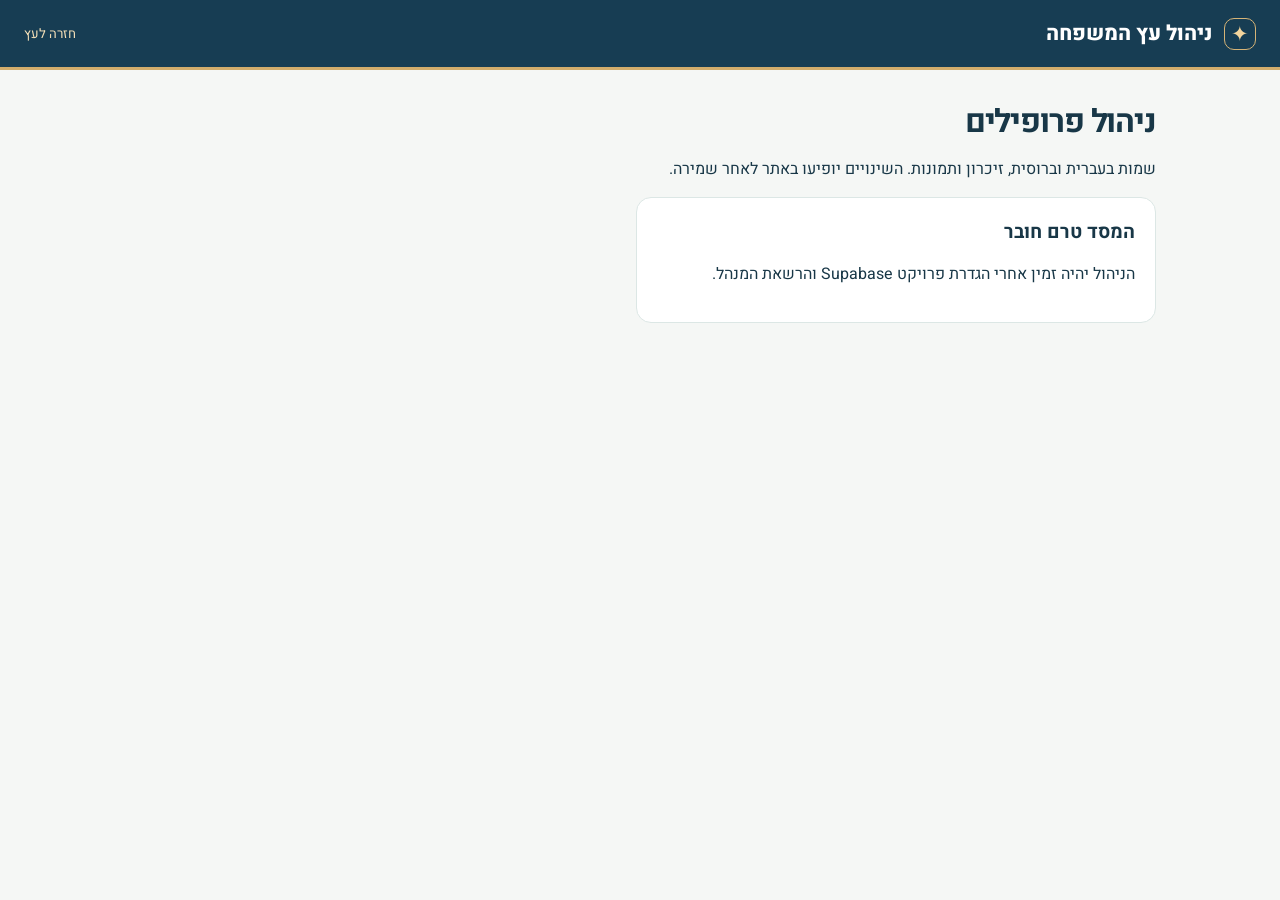
==== public/admin.html @ 7f279bfe "Add Hebrew and Russian family views, compact diagram zoom, and admin groundwork" ====
<!doctype html><html lang="he" dir="rtl"><head><meta charset="utf-8"><meta name="viewport" content="width=device-width, initial-scale=1"><title>ניהול עץ המשפחה</title><link rel="stylesheet" href="./style.css"><link rel="stylesheet" href="./admin.css"><script defer src="./config.js"></script><script defer src="./admin.js"></script></head><body><header class="topbar"><div class="brand"><span class="brand-mark">✦</span>ניהול עץ המשפחה</div><a class="admin-link" href="./">חזרה לעץ</a></header><main class="admin-main"><h1>ניהול פרופילים</h1><p>שמות בעברית וברוסית, זיכרון ותמונות. השינויים יופיעו באתר לאחר שמירה.</p><div id="status" role="status" aria-live="polite"></div><section id="setup" class="admin-box" hidden><h2>המסד טרם חובר</h2><p>הניהול יהיה זמין אחרי הגדרת פרויקט Supabase והרשאת המנהל.</p></section><form id="login" class="admin-box" hidden><h2>כניסת מנהל</h2><label>דוא״ל<input name="email" type="email" autocomplete="email" required></label><label>סיסמה<input name="password" type="password" autocomplete="current-password" required></label><button type="submit">כניסה</button></form><section id="editor" hidden><div class="admin-toolbar"><input id="filter" type="search" placeholder="חיפוש שם בעברית או ברוסית"><button id="new-person" type="button">+ אדם חדש</button><button id="logout" type="button" class="secondary">יציאה</button></div><div class="admin-layout"><div id="person-list" class="admin-list"></div><form id="person-form" class="admin-box" hidden><h2 id="editor-title">עריכת פרופיל</h2><input name="id" type="hidden"><label>שם בעברית<input name="name_he" required></label><label>Имя по-русски<input name="name_ru" required></label><label class="check"><input name="deceased" type="checkbox"> לזכרו/ה</label><label>הערות פנימיות<textarea name="notes" rows="3"></textarea></label><label>תמונה (JPG, PNG או WebP, עד 5 MB)<input id="photo-input" type="file" accept="image/jpeg,image/png,image/webp"></label><img id="photo-preview" class="photo-preview" alt="תמונת פרופיל" hidden><div class="admin-actions"><button type="submit">שמירת פרופיל</button><button id="remove-photo" type="button" class="secondary">הסרת תמונה</button></div><p class="admin-note">קשרים משפחתיים נשמרים בנפרד. פרופיל חדש יופיע בחיפוש עד שיוגדרו לו קשרים.</p></form></div></section></main></body></html>
---- public/style.css ----
@import url('https://fonts.googleapis.com/css2?family=Heebo:wght@400;500;600;700;800&display=swap');
:root{font-family:Heebo,Arial,sans-serif;color:#183747;background:#f5f7f5;font-synthesis:none}
*{box-sizing:border-box}body{margin:0}button,input{font:inherit}button{cursor:pointer}
.topbar{height:70px;background:#173d53;color:white;display:flex;align-items:center;justify-content:space-between;padding:0 max(24px,calc((100vw - 1250px)/2));border-bottom:3px solid #d2ad6c}
.brand{display:flex;align-items:center;gap:12px;font-weight:800;font-size:1.3rem}.brand-mark{display:grid;place-items:center;width:32px;height:32px;border:1px solid #d6b477;border-radius:10px;color:#f4d59d}.header-label{color:#d5e0e2;font-size:.92rem}
main{max-width:1250px;margin:auto;padding:34px 24px 40px}.intro{display:flex;justify-content:space-between;align-items:center;gap:25px;margin-bottom:26px}.eyebrow{font-weight:700;color:#a67533;margin:0 0 6px;font-size:.86rem;letter-spacing:.03em}h1{font-size:clamp(2rem,4vw,3.3rem);line-height:1.15;margin:0 0 8px;letter-spacing:-.035em}.intro-copy{margin:0;color:#58717c;font-size:1rem}.counter{min-width:160px;padding:18px 25px;border-right:3px solid #d1a75f;background:#e9f0ef;border-radius:15px;display:flex;flex-direction:column}.counter strong{font-size:1.7rem;line-height:1}.counter span{color:#5a727d;font-size:.86rem;margin-top:5px}
.workspace{background:white;border:1px solid #dfe7e7;border-radius:22px;box-shadow:0 14px 42px rgba(20,57,67,.055);overflow:hidden}.toolbar{padding:23px 26px 18px;display:flex;align-items:flex-end;justify-content:space-between;gap:18px}.search-area{width:min(100%,460px)}.search-label{font-size:.9rem;font-weight:700;display:block;margin-bottom:8px}.search-wrap{position:relative}.search-icon{position:absolute;right:14px;top:2px;font-size:2rem;color:#869ca1;pointer-events:none;line-height:1.25}input[type=search]{width:100%;border:1px solid #cbd9d9;border-radius:12px;padding:11px 44px 11px 12px;background:#fbfdfc;color:#1b3947;outline:none}input[type=search]:focus{border-color:#1c6472;box-shadow:0 0 0 3px #d7ebeb}input::placeholder{color:#779097}.reset-button{border:1px solid #cbd9d9;background:white;color:#22495a;padding:11px 16px;border-radius:11px;font-weight:700}.reset-button:hover,.person:hover{border-color:#b69257;background:#fffcf5}.results{position:absolute;z-index:5;top:calc(100% + 6px);right:0;left:0;max-height:300px;overflow:auto;background:white;border:1px solid #cfdbd9;border-radius:12px;box-shadow:0 14px 30px #1b3b4833}.result{display:block;text-align:right;width:100%;border:0;border-bottom:1px solid #eef1ef;background:white;padding:10px 14px;color:#1b3947}.result:hover,.result:focus{background:#e8f2f2}.empty-result{padding:14px;color:#6f8289}
.focus-bar{display:flex;gap:12px;align-items:center;background:#edf4f3;padding:14px 26px;border-top:1px solid #e5ecea;border-bottom:1px solid #e5ecea;min-height:60px}.focus-label{font-size:.85rem;color:#5a7079}.focus-bar strong{font-size:1.12rem}.focus-bar #focus-info{color:#70838a;font-size:.82rem}.hint{padding:15px 26px 0;margin:0;color:#617b84;font-size:.87rem}.tree-scroll{overflow:auto;max-height:610px;min-height:370px;padding:22px 16px 35px;scrollbar-color:#b1c3c5 transparent;scrollbar-width:thin;outline-offset:-4px}.tree{min-width:100%;width:max-content;position:relative;display:flex;flex-direction:column;align-items:center;gap:24px;padding:5px 20px 20px}.generation{position:relative;z-index:1;display:flex;flex-direction:column;align-items:center;gap:8px;min-width:100%}.generation-label{font-size:.72rem;letter-spacing:.07em;color:#8b9c9b;font-weight:700;text-transform:uppercase}.generation-people{display:flex;justify-content:center;gap:12px;align-items:stretch;min-height:74px}.person{position:relative;min-width:155px;max-width:195px;min-height:66px;text-align:right;background:#fff;border:1px solid #cbdad9;border-radius:12px;padding:10px 12px;color:#1d4150;box-shadow:0 3px 10px #2748560b;transition:border-color .15s,background .15s,transform .15s}.person:hover{transform:translateY(-2px)}.person strong{display:block;font-size:.88rem;line-height:1.35}.person small{display:block;color:#778a8c;font-size:.72rem;margin-top:3px}.person.focus{border:2px solid #c49a54;background:#fff8eb;box-shadow:0 7px 20px #b8945530}.person.partner{background:#f0f6f5}.person:focus-visible,.reset-button:focus-visible{outline:3px solid #1e7387;outline-offset:2px}.generation.empty{display:none}.tree-lines{position:absolute;inset:0;pointer-events:none;z-index:0;overflow:visible}.tree-lines path{stroke:#afc6c5;stroke-width:1.5;fill:none}.footer-note{margin:20px 4px;color:#758b90;font-size:.83rem}
[hidden]{display:none!important}.view-switch{display:flex;gap:7px;padding:0 26px 18px;overflow-x:auto;scrollbar-width:none}.view-switch::-webkit-scrollbar{display:none}.view-tab{white-space:nowrap;flex:1;padding:10px 15px;border:1px solid #d8e4e3;background:#f7faf9;color:#56717b;border-radius:11px;font-weight:700;font-size:.88rem}.view-tab[aria-selected="true"]{background:#173d53;border-color:#173d53;color:#fff}.view-tab:focus-visible,.relative-card:focus-visible,.branch-trigger:focus-visible,.back-person:focus-visible{outline:3px solid #b48443;outline-offset:2px}.view-panel{padding:24px 26px 30px}.view-panel#panel-tree{padding:0}.person-navigation:empty{display:none}.person-navigation{margin-bottom:15px}.back-person{border:0;background:transparent;color:#28687a;font-weight:700;padding:7px 0}.person-hero,.branches-intro{padding:23px 25px;background:linear-gradient(115deg,#e8f2f0,#f6f9f6);border:1px solid #d8e8e4;border-radius:17px;margin-bottom:23px}.hero-kicker{font-size:.85rem;color:#627d80;font-weight:700}.person-hero h2,.branches-intro h2{font-size:clamp(1.55rem,3vw,2.1rem);line-height:1.2;margin:5px 0 0;direction:auto}.memory-label{display:inline-block;color:#697c82;margin-top:6px;font-size:.8rem}.branches-intro p{margin:9px 0 0;color:#60767c;font-size:.9rem}.relations-grid{display:grid;grid-template-columns:repeat(2,minmax(0,1fr));gap:22px 30px}.relation-heading{display:flex;gap:8px;align-items:center;margin-bottom:9px}.relation-heading h3{font-size:1rem;margin:0}.relation-count,.folder-count{display:grid;place-items:center;min-width:24px;height:24px;padding:0 6px;border-radius:99px;background:#e9f1ef;color:#4f6f78;font-size:.77rem;font-weight:700}.relative-list{display:grid;grid-template-columns:repeat(auto-fit,minmax(190px,1fr));gap:9px}.relative-card{position:relative;display:flex;flex-direction:column;align-items:flex-start;text-align:right;border:1px solid #d9e5e3;background:#fff;border-radius:12px;color:#1f4050;padding:13px 15px 13px 33px;min-height:68px;width:100%}.relative-card:hover{border-color:#bc9c66;background:#fffcf6}.relative-card strong{font-size:.97rem;line-height:1.3;direction:auto}.relative-meta{font-size:.76rem;color:#71868a;margin-top:3px}.relative-arrow{position:absolute;left:14px;top:50%;transform:translateY(-50%);color:#a77d40;font-size:1.1rem}.branch-folder{border:1px solid #dce7e5;border-radius:15px;margin-bottom:10px;overflow:hidden}.branch-trigger{width:100%;display:flex;gap:13px;align-items:center;text-align:right;padding:17px 19px;border:0;background:#fff;color:#1f4050}.branch-trigger:hover,.branch-trigger[aria-expanded="true"]{background:#f4f9f7}.folder-symbol{display:grid;place-items:center;width:38px;height:38px;flex:none;border-radius:11px;background:#e5efec;color:#2b6871;font-size:1.7rem;line-height:1}.branch-wording{display:flex;flex-direction:column;gap:3px;min-width:0;flex:1}.branch-wording strong{font-size:.98rem;direction:auto}.branch-wording small{color:#6c8388;font-size:.8rem}.folder-chevron{color:#6b8587;font-size:1.2rem}.branch-contents{padding:10px 18px 17px;background:#f8fbfa;border-top:1px solid #e3ecea;display:grid;grid-template-columns:repeat(auto-fit,minmax(190px,1fr));gap:8px}.no-relations{color:#617b84;margin:0;padding:15px 0}
@media(max-width:650px){.topbar{height:61px;padding:0 17px}.brand{font-size:1.08rem}.header-label{font-size:.8rem}main{padding:24px 12px}.intro{align-items:flex-start;margin:0 8px 22px}.intro-copy{font-size:.91rem;max-width:255px}.counter{min-width:95px;padding:11px 10px}.counter strong{font-size:1.35rem}.counter span{font-size:.68rem}.toolbar{padding:18px 16px;align-items:stretch;flex-direction:column;gap:12px}.search-area{width:100%}.reset-button{align-self:flex-start;padding:8px 13px;font-size:.83rem}.focus-bar{padding:12px 16px;flex-wrap:wrap;gap:5px 10px}.hint{padding:12px 16px 0}.tree-scroll{max-height:62vh;min-height:390px;padding:18px 4px 30px}.tree{gap:22px}.person{min-width:135px;max-width:160px;min-height:62px;padding:9px 10px}.generation-people{gap:8px}}
@media(max-width:650px){.view-switch{padding:0 12px 14px;gap:5px}.view-tab{flex:1;min-height:44px;padding:8px 4px;font-size:.875rem;white-space:normal;line-height:1.2}.view-panel{padding:16px 14px 25px}.person-hero,.branches-intro{padding:18px 19px;margin-bottom:18px}.relations-grid{grid-template-columns:1fr;gap:20px}.relative-list,.branch-contents{grid-template-columns:1fr}.relative-card{min-height:62px}.branch-trigger{padding:14px 12px;gap:10px}.branch-wording strong{font-size:.9rem}.branch-wording small{font-size:.74rem}.folder-symbol{width:33px;height:33px}}
/* Compact family cards, local diagram zoom and bilingual controls */
.header-actions{display:flex;align-items:center;gap:14px}.language-switch{display:flex;gap:3px;background:#ffffff21;border-radius:10px;padding:3px}.language-switch button{border:0;border-radius:8px;background:transparent;color:#e8f0f1;padding:6px 9px;font-size:.82rem}.language-switch button[aria-pressed="true"]{background:#fff;color:#173d53;font-weight:700}.admin-link{color:#f3dfb8;text-decoration:none;font-size:.82rem}.diagram-toolbar{display:flex;align-items:center;justify-content:space-between;gap:10px;padding:9px 16px}.diagram-toolbar .hint{padding:0}.zoom-controls{display:flex;align-items:center;gap:4px;flex:none}.zoom-controls button{border:1px solid #d4e1e0;background:white;border-radius:8px;color:#1e5060;min-width:32px;height:31px;font-weight:700}.zoom-controls output{font-size:.76rem;min-width:40px;text-align:center;color:#526e76}.tree-scroll{padding:10px 10px 24px}.tree{gap:12px;padding:3px 8px 14px;transform-origin:top left}.generation{gap:3px}.generation-people{gap:5px;min-height:0}.generation-label{font-size:.62rem}.person{min-width:0;max-width:125px;min-height:0;padding:5px 7px;border-radius:8px;display:grid;grid-template-columns:22px minmax(0,1fr);column-gap:5px;align-items:center}.person strong{font-size:.71rem;line-height:1.2;overflow-wrap:anywhere}.person small{grid-column:2;font-size:.6rem;margin:0}.avatar{display:inline-grid;place-items:center;flex:none;width:27px;height:27px;border-radius:50%;background:#e9efec;color:#55757b;font-size:.73rem;font-weight:700;overflow:hidden}.avatar img{width:100%;height:100%;object-fit:cover}.avatar-small{width:22px;height:22px;grid-row:span 2}.avatar-hero{width:55px;height:55px;float:inline-start;margin-inline-end:13px;font-size:1.25rem}.relative-card{display:grid;grid-template-columns:27px 1fr;column-gap:8px;min-height:0;padding:7px 10px 7px 27px;align-items:center}.relative-card strong{font-size:.8rem}.relative-card .relative-meta{grid-column:2;margin:0;font-size:.64rem}.relative-arrow{left:8px;font-size:.83rem}.relative-list,.branch-contents{grid-template-columns:repeat(auto-fit,minmax(150px,1fr));gap:6px}.relation-icon{display:grid;place-items:center;width:22px;height:22px;border-radius:7px;background:#e7f1ee;color:#326b74}.relation-chip{display:inline-block;font-size:.7rem;color:#51737b;margin-inline-start:8px}.relations-grid{gap:15px}.person-hero,.branches-intro{padding:15px 18px;margin-bottom:15px}.person-hero h2,.branches-intro h2{font-size:1.5rem}.branch-trigger{padding:10px 12px}.folder-symbol{width:28px;height:28px;font-size:1.2rem}.branch-contents{padding:8px}.tree-lines path{stroke-width:1.2}
[dir="ltr"] .relative-card,[dir="ltr"] .branch-trigger,[dir="ltr"] .result{text-align:left}[dir="ltr"] .relative-arrow{left:auto;right:8px}[dir="ltr"] .search-icon{right:auto;left:14px}[dir="ltr"] input[type=search]{padding-left:44px;padding-right:12px}
@media(max-width:650px){.header-label{display:none}.topbar{padding:0 10px}.header-actions{gap:7px}.language-switch button{font-size:.72rem;padding:6px}.admin-link{font-size:.72rem}.brand{font-size:.94rem;gap:5px}.brand-mark{width:24px;height:24px}.intro{gap:8px}.counter{min-width:82px}.diagram-toolbar{align-items:flex-start;flex-direction:column}.tree-scroll{min-height:340px}.person{max-width:110px;padding:4px 5px}.person strong{font-size:.67rem}.relative-list,.branch-contents{grid-template-columns:repeat(2,minmax(0,1fr))}.relative-card{padding:6px 8px 6px 20px}.relative-card strong{font-size:.72rem}.relative-card .relative-meta{font-size:.6rem}}
.tree{min-width:max-content;width:max-content}#tree-zoom{display:inline-block;vertical-align:top}.person-hero{display:flow-root}
---- public/admin.css ----
.admin-main{max-width:1080px}.admin-main h1{font-size:2rem}.admin-box{background:white;border:1px solid #dce7e5;border-radius:15px;padding:20px;max-width:520px}.admin-box h2{font-size:1.2rem;margin-top:0}.admin-box label{display:block;margin:12px 0;font-weight:600;font-size:.88rem}.admin-box input:not([type=checkbox]):not([type=file]),.admin-box textarea,.admin-toolbar input{display:block;width:100%;padding:9px 11px;border:1px solid #cbd9d9;border-radius:8px;margin-top:5px;background:white;color:#183747}.admin-box input[type=file]{display:block;margin-top:7px;max-width:100%}.admin-box button,.admin-toolbar button{border:0;border-radius:9px;background:#173d53;color:white;padding:9px 14px;font-weight:700}.admin-box button.secondary,.admin-toolbar button.secondary{background:#e8efed;color:#234855}.admin-box .check{display:flex;align-items:center;gap:8px}.admin-toolbar{display:flex;gap:8px;align-items:center;margin:20px 0}.admin-toolbar input{max-width:380px;margin:0}.admin-layout{display:grid;grid-template-columns:minmax(210px,290px) minmax(0,1fr);gap:20px}.admin-list{background:white;border:1px solid #dce7e5;border-radius:12px;max-height:65vh;overflow:auto}.admin-list button{display:block;width:100%;padding:10px 15px;text-align:right;background:white;border:0;border-bottom:1px solid #edf2f1;color:#214451}.admin-list button:hover,.admin-list button.active{background:#eaf3f0}.admin-actions{display:flex;gap:8px}.admin-note{font-size:.78rem;color:#617b84}.photo-preview{width:82px;height:82px;border-radius:50%;object-fit:cover}.admin-main #status:not(:empty){padding:10px 13px;margin:14px 0;background:#e8f2f0;border-radius:8px}body[dir=ltr] .admin-list button{text-align:left}@media(max-width:700px){.admin-layout{grid-template-columns:1fr}.admin-list{max-height:180px}.admin-toolbar{flex-wrap:wrap}}
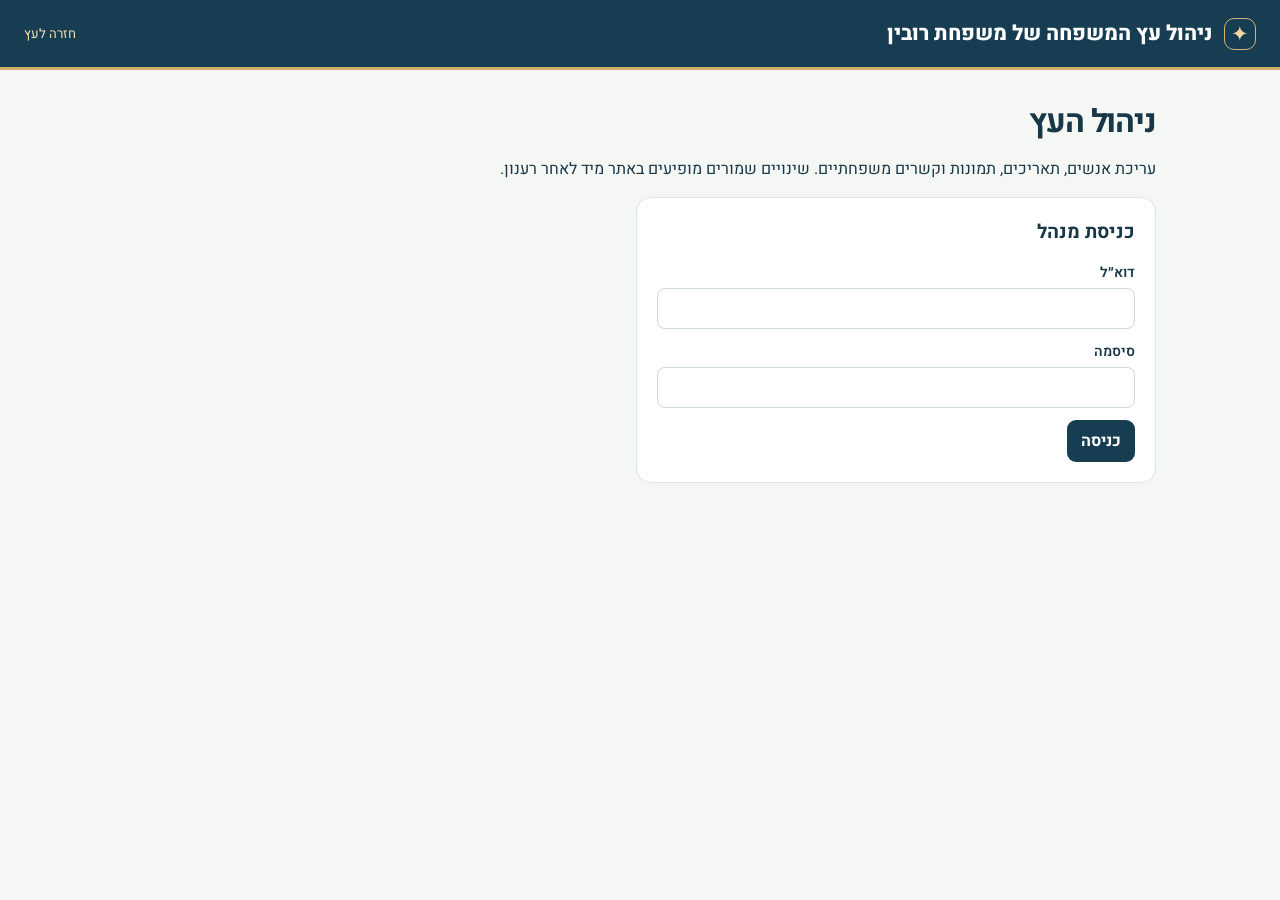
==== commit 2bf00b50: "Improve Rubin tree relationships, dates, admin linking, and navigation" ====
--- a/public/admin.html
+++ b/public/admin.html
@@ -1 +1 @@
-<!doctype html><html lang="he" dir="rtl"><head><meta charset="utf-8"><meta name="viewport" content="width=device-width, initial-scale=1"><title>ניהול עץ המשפחה</title><link rel="stylesheet" href="./style.css"><link rel="stylesheet" href="./admin.css"><script defer src="./config.js"></script><script defer src="./admin.js"></script></head><body><header class="topbar"><div class="brand"><span class="brand-mark">✦</span>ניהול עץ המשפחה</div><a class="admin-link" href="./">חזרה לעץ</a></header><main class="admin-main"><h1>ניהול פרופילים</h1><p>שמות בעברית וברוסית, זיכרון ותמונות. השינויים יופיעו באתר לאחר שמירה.</p><div id="status" role="status" aria-live="polite"></div><section id="setup" class="admin-box" hidden><h2>המסד טרם חובר</h2><p>הניהול יהיה זמין אחרי הגדרת פרויקט Supabase והרשאת המנהל.</p></section><form id="login" class="admin-box" hidden><h2>כניסת מנהל</h2><label>דוא״ל<input name="email" type="email" autocomplete="email" required></label><label>סיסמה<input name="password" type="password" autocomplete="current-password" required></label><button type="submit">כניסה</button></form><section id="editor" hidden><div class="admin-toolbar"><input id="filter" type="search" placeholder="חיפוש שם בעברית או ברוסית"><button id="new-person" type="button">+ אדם חדש</button><button id="logout" type="button" class="secondary">יציאה</button></div><div class="admin-layout"><div id="person-list" class="admin-list"></div><form id="person-form" class="admin-box" hidden><h2 id="editor-title">עריכת פרופיל</h2><input name="id" type="hidden"><label>שם בעברית<input name="name_he" required></label><label>Имя по-русски<input name="name_ru" required></label><label class="check"><input name="deceased" type="checkbox"> לזכרו/ה</label><label>הערות פנימיות<textarea name="notes" rows="3"></textarea></label><label>תמונה (JPG, PNG או WebP, עד 5 MB)<input id="photo-input" type="file" accept="image/jpeg,image/png,image/webp"></label><img id="photo-preview" class="photo-preview" alt="תמונת פרופיל" hidden><div class="admin-actions"><button type="submit">שמירת פרופיל</button><button id="remove-photo" type="button" class="secondary">הסרת תמונה</button></div><p class="admin-note">קשרים משפחתיים נשמרים בנפרד. פרופיל חדש יופיע בחיפוש עד שיוגדרו לו קשרים.</p></form></div></section></main></body></html>
+<!doctype html><html lang="he" dir="rtl"><head><meta charset="utf-8"><meta name="viewport" content="width=device-width, initial-scale=1"><title>ניהול עץ המשפחה של משפחת רובין</title><link rel="stylesheet" href="./style.css"><link rel="stylesheet" href="./admin.css"><script defer src="./config.js"></script><script defer src="./admin.js"></script></head><body><header class="topbar"><div class="brand"><span class="brand-mark">✦</span>ניהול עץ המשפחה של משפחת רובין</div><a class="admin-link" href="./">חזרה לעץ</a></header><main class="admin-main"><h1>ניהול העץ</h1><p>עריכת אנשים, תאריכים, תמונות וקשרים משפחתיים. שינויים שמורים מופיעים באתר מיד לאחר רענון.</p><div id="status" role="status" aria-live="polite"></div><section id="setup" class="admin-box" hidden><h2>המסד טרם חובר</h2><p>הניהול יהיה זמין אחרי הגדרת פרויקט Supabase והרשאת המנהל.</p></section><form id="login" class="admin-box" hidden><h2>כניסת מנהל</h2><label>דוא״ל<input name="email" type="email" autocomplete="email" required></label><label>סיסמה<input name="password" type="password" autocomplete="current-password" required></label><button type="submit">כניסה</button></form><section id="editor" hidden><div class="admin-toolbar"><input id="filter" type="search" placeholder="חיפוש שם בעברית או ברוסית" aria-label="חיפוש אדם"><button id="new-person" type="button">+ הוספת אדם</button><button id="logout" type="button" class="secondary">יציאה</button></div><div class="admin-layout"><div id="person-list" class="admin-list"></div><div class="admin-detail"><form id="person-form" class="admin-box" hidden><h2 id="editor-title">עריכת פרופיל</h2><input name="id" type="hidden"><div class="two-fields"><label>שם בעברית<input name="name_he" required></label><label>שם ברוסית<input name="name_ru" required></label></div><div class="two-fields"><label>תאריך לידה<input name="birth_date" placeholder="יום.חודש.שנה / חודש.שנה / שנה" inputmode="numeric"></label><label>תאריך פטירה<input name="death_date" placeholder="אם ידוע" inputmode="numeric"></label></div><p class="field-help">אפשר להזין יום מלא (25.06.2025), חודש ושנה (07.1923) או שנה בלבד (2014).</p><label class="check"><input name="deceased" type="checkbox"> אינו/ה בין החיים</label><label>תמונה (JPG, PNG או WebP, עד 5 MB)<input id="photo-input" type="file" accept="image/jpeg,image/png,image/webp"></label><img id="photo-preview" class="photo-preview" alt="תמונת פרופיל" hidden><div class="admin-actions"><button type="submit">שמירת פרופיל</button><button id="remove-photo" type="button" class="secondary">הסרת תמונה</button><button id="visibility-toggle" type="button" class="danger" hidden>הסרה מהעץ</button></div><p class="admin-note">הסרה מהעץ מסתירה את האדם ואת קשריו מהאתר. אפשר להחזיר אותו דרך רשימת הניהול.</p><section id="new-person-link" class="new-person-link"><h3>איך לחבר אדם חדש לעץ?</h3><p>בחרו אדם קיים ואת סוג הקשר. אם אין עדיין קשר ידוע, אפשר לשמור את הפרופיל ולהוסיף קשר בהמשך.</p><div class="two-fields"><label>סוג הקשר<select name="initial_kind"><option value="">ללא קשר כרגע</option><option value="parent">האדם החדש הוא הורה של...</option><option value="child">האדם החדש הוא ילד של...</option><option value="partner">האדם החדש הוא בן/בת זוג של...</option></select></label><label>אדם קיים<select name="initial_target"><option value="">בחרו אדם</option></select></label></div><label>הורה שני (אם ידוע, בקשר הורה/ילד)<select name="initial_other_parent"><option value="">לא ידוע / אין לציין</option></select></label></section></form><section id="connections" class="admin-box" hidden><h2>קשרים משפחתיים</h2><p class="field-help">כל ילד משויך ליחידה של ההורים שלו. ילדים מקשרים שונים נשמרים ביחידות נפרדות.</p><div id="family-list"></div><form id="connection-form" class="connection-form"><h3>הוספת קשר</h3><div class="two-fields"><label>סוג הקשר<select name="kind"><option value="parent">הורה של האדם הזה</option><option value="child">ילד של האדם הזה</option><option value="partner">בן/בת זוג של האדם הזה</option></select></label><label>האדם לקישור<select name="target" required></select></label></div><label>הורה שני (אם ידוע, בקשר הורה/ילד)<select name="other_parent"><option value="">לא ידוע / אין לציין</option></select></label><div class="two-fields"><label>מצב הזוגיות<select name="relationship_status"><option value="unknown">לא ידוע</option><option value="married">נשואים</option><option value="partnered">בני זוג</option><option value="divorced">גרושים</option><option value="separated">פרודים</option><option value="former">קשר קודם</option></select></label><label>הקשר כיום<select name="is_current"><option value="">לא ידוע</option><option value="true">נוכחי</option><option value="false">לא נוכחי</option></select></label></div><button type="submit">הוספת הקשר</button></form></section></div></div></section></main></body></html>
--- a/public/style.css
+++ b/public/style.css
@@ -14,3 +14,5 @@
 [dir="ltr"] .relative-card,[dir="ltr"] .branch-trigger,[dir="ltr"] .result{text-align:left}[dir="ltr"] .relative-arrow{left:auto;right:8px}[dir="ltr"] .search-icon{right:auto;left:14px}[dir="ltr"] input[type=search]{padding-left:44px;padding-right:12px}
 @media(max-width:650px){.header-label{display:none}.topbar{padding:0 10px}.header-actions{gap:7px}.language-switch button{font-size:.72rem;padding:6px}.admin-link{font-size:.72rem}.brand{font-size:.94rem;gap:5px}.brand-mark{width:24px;height:24px}.intro{gap:8px}.counter{min-width:82px}.diagram-toolbar{align-items:flex-start;flex-direction:column}.tree-scroll{min-height:340px}.person{max-width:110px;padding:4px 5px}.person strong{font-size:.67rem}.relative-list,.branch-contents{grid-template-columns:repeat(2,minmax(0,1fr))}.relative-card{padding:6px 8px 6px 20px}.relative-card strong{font-size:.72rem}.relative-card .relative-meta{font-size:.6rem}}
 .tree{min-width:max-content;width:max-content}#tree-zoom{display:inline-block;vertical-align:top}.person-hero{display:flow-root}
+.view-mode-heading{padding:11px 26px 6px;color:#678086;font-size:.78rem;font-weight:700;border-top:1px solid #e6eeeb}.view-switch{padding:0 26px;gap:0;border-bottom:1px solid #d8e4e3;overflow:visible}.view-tab{position:relative;flex:0 1 auto;min-width:170px;border:0;border-radius:11px 11px 0 0;background:transparent;color:#607b83;padding:12px 18px 13px;display:flex;justify-content:center;align-items:center;gap:8px;font-weight:600}.view-tab:hover{background:#f4f8f6}.view-tab[aria-selected="true"]{background:#fff;border:1px solid #d8e4e3;border-bottom-color:#fff;color:#173d53;font-weight:800;margin-bottom:-1px;box-shadow:inset 0 3px #caa261}.tab-glyph{font-size:1.13rem;line-height:1}.family-icon{display:inline-flex;align-items:center;justify-content:center;width:20px;height:20px;flex:none;color:#3b7780}.family-icon svg{width:100%;height:100%}.relation-icon{width:26px;height:26px;padding:3px}.memorial-badge{position:absolute;inset-inline-end:5px;top:4px;width:15px;height:15px;color:#94765a}.person{padding-inline-end:20px}.relative-card{padding-inline-end:26px}.person-dates{clear:both;display:flex;flex-wrap:wrap;gap:6px 18px;margin-top:10px;color:#56737b;font-size:.76rem}.person-dates span{display:inline-flex;align-items:center}.memory-label{display:inline-flex;align-items:center;gap:4px}.memory-label .family-icon{width:15px;height:15px;color:#94765a}.status-badge{position:absolute;inset-inline-end:8px;top:8px;width:17px;height:17px;color:#9b7663}.relative-card .status-badge+.memorial-badge{top:28px}.relative-card{position:relative}
+@media(max-width:650px){.view-mode-heading{padding:9px 12px 4px}.view-switch{padding:0 12px}.view-tab{min-width:0;flex:1;padding:10px 4px 12px;gap:3px;flex-direction:column;font-size:.78rem}.tab-glyph{font-size:1rem}.person-dates{font-size:.72rem}}
--- a/public/admin.css
+++ b/public/admin.css
@@ -1 +1,2 @@
 .admin-main{max-width:1080px}.admin-main h1{font-size:2rem}.admin-box{background:white;border:1px solid #dce7e5;border-radius:15px;padding:20px;max-width:520px}.admin-box h2{font-size:1.2rem;margin-top:0}.admin-box label{display:block;margin:12px 0;font-weight:600;font-size:.88rem}.admin-box input:not([type=checkbox]):not([type=file]),.admin-box textarea,.admin-toolbar input{display:block;width:100%;padding:9px 11px;border:1px solid #cbd9d9;border-radius:8px;margin-top:5px;background:white;color:#183747}.admin-box input[type=file]{display:block;margin-top:7px;max-width:100%}.admin-box button,.admin-toolbar button{border:0;border-radius:9px;background:#173d53;color:white;padding:9px 14px;font-weight:700}.admin-box button.secondary,.admin-toolbar button.secondary{background:#e8efed;color:#234855}.admin-box .check{display:flex;align-items:center;gap:8px}.admin-toolbar{display:flex;gap:8px;align-items:center;margin:20px 0}.admin-toolbar input{max-width:380px;margin:0}.admin-layout{display:grid;grid-template-columns:minmax(210px,290px) minmax(0,1fr);gap:20px}.admin-list{background:white;border:1px solid #dce7e5;border-radius:12px;max-height:65vh;overflow:auto}.admin-list button{display:block;width:100%;padding:10px 15px;text-align:right;background:white;border:0;border-bottom:1px solid #edf2f1;color:#214451}.admin-list button:hover,.admin-list button.active{background:#eaf3f0}.admin-actions{display:flex;gap:8px}.admin-note{font-size:.78rem;color:#617b84}.photo-preview{width:82px;height:82px;border-radius:50%;object-fit:cover}.admin-main #status:not(:empty){padding:10px 13px;margin:14px 0;background:#e8f2f0;border-radius:8px}body[dir=ltr] .admin-list button{text-align:left}@media(max-width:700px){.admin-layout{grid-template-columns:1fr}.admin-list{max-height:180px}.admin-toolbar{flex-wrap:wrap}}
+.admin-detail{display:flex;flex-direction:column;gap:16px}.admin-detail .admin-box{max-width:none}.two-fields{display:grid;grid-template-columns:repeat(2,minmax(0,1fr));gap:0 14px}.admin-box select{display:block;width:100%;padding:9px 11px;border:1px solid #cbd9d9;border-radius:8px;margin-top:5px;background:white;color:#183747}.field-help{color:#647c83;font-size:.78rem;margin:5px 0 11px}.admin-actions{flex-wrap:wrap}.admin-box button.danger{background:#f9e8e6;color:#983c37}.admin-list button.hidden-person{color:#8c7772;background:#f8f5f3}.admin-note{line-height:1.5}.new-person-link{border-top:1px solid #e4eeeb;margin-top:20px;padding-top:8px}.new-person-link h3,.connection-form h3{font-size:1rem;margin:10px 0 4px}.new-person-link p{font-size:.82rem;color:#607981}.family-unit{border:1px solid #dce7e5;border-radius:10px;padding:12px;margin:9px 0;background:#f9fbfa}.family-unit-title{font-weight:700;font-size:.88rem}.family-unit-members{display:flex;flex-wrap:wrap;gap:6px;margin:8px 0}.family-unit-members button{background:#e8f0ee;color:#244954;font-size:.75rem;padding:5px 8px;font-weight:500}.family-unit-members button:hover{background:#f9e8e6;color:#923f3b}.family-unit-controls{display:flex;flex-wrap:wrap;align-items:end;gap:8px}.family-unit-controls label{margin:0;flex:1;min-width:130px}.family-unit-controls button{padding:9px 11px}.connection-form{border-top:1px solid #dce7e5;margin-top:15px;padding-top:8px}.connection-form>button{margin-top:8px}@media(max-width:700px){.two-fields{grid-template-columns:1fr}.admin-layout{gap:12px}}
